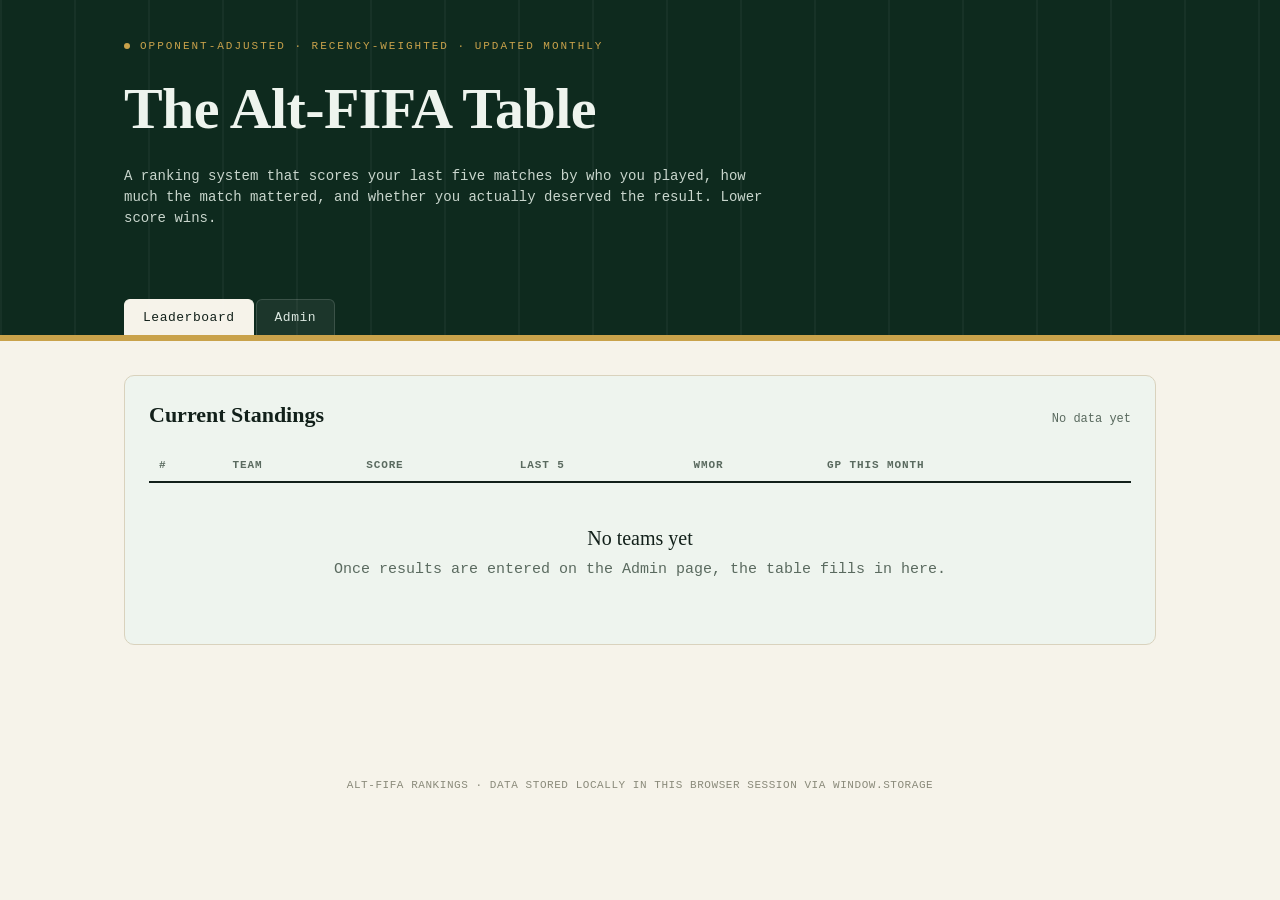
==== index.html @ 95ab1c47 "Update index.html" ====
<!DOCTYPE html>
<html lang="en">
<head>
<meta charset="UTF-8">
<meta name="viewport" content="width=device-width, initial-scale=1.0">
<title>Alt-FIFA Rankings</title>
<style>
  :root{
    --pitch:#0e2a1e;
    --pitch-line:#1c4430;
    --paper:#f6f3ea;
    --ink:#12201a;
    --chalk:#eef4ee;
    --gold:#c9a24b;
    --red:#a4372e;
    --mono: 'JetBrains Mono', 'Courier New', monospace;
    --serif: 'Fraunces', Georgia, serif;
  }
  @font-face{
    font-family:'Fraunces'; src: local('Georgia'); font-weight: 400 700;
  }
  *{box-sizing:border-box;}
  html,body{margin:0;padding:0;}
  body{
    background:var(--paper);
    color:var(--ink);
    font-family: var(--mono);
    font-size:15px;
    line-height:1.5;
    background-image:
      linear-gradient(var(--paper), var(--paper)),
      repeating-linear-gradient(0deg, rgba(18,32,26,0.035) 0px, rgba(18,32,26,0.035) 1px, transparent 1px, transparent 42px);
  }
  a{color:inherit;}

  header.top{
    background:var(--pitch);
    color:var(--chalk);
    border-bottom:6px solid var(--gold);
    position:relative;
    overflow:hidden;
  }
  header.top::before{
    content:"";
    position:absolute; inset:0;
    background-image: repeating-linear-gradient(90deg, rgba(255,255,255,0.04) 0 2px, transparent 2px 74px);
    pointer-events:none;
  }
  .top-inner{
    max-width:1080px; margin:0 auto; padding:38px 24px 30px;
  }
  .eyebrow{
    font-size:11px; letter-spacing:.18em; text-transform:uppercase; color:var(--gold);
    display:flex; align-items:center; gap:10px;
  }
  .eyebrow .dot{width:6px;height:6px;border-radius:50%;background:var(--gold);}
  h1.title{
    font-family:var(--serif);
    font-weight:700;
    font-size:clamp(34px,6vw,58px);
    margin:10px 0 6px;
    letter-spacing:-0.01em;
  }
  .subtitle{color:#c9d6cd; max-width:640px; font-size:14px;}
  nav.tabs{
    max-width:1080px;margin:0 auto; padding:0 24px;
    display:flex; gap:2px; margin-top:26px;
  }
  nav.tabs button{
    font-family:var(--mono); font-size:13px; letter-spacing:.04em;
    background:rgba(255,255,255,0.06); color:#dce8e1; border:1px solid rgba(255,255,255,0.14);
    border-bottom:none; padding:10px 18px; cursor:pointer; border-radius:6px 6px 0 0;
  }
  nav.tabs button.active{
    background:var(--paper); color:var(--ink); border-color:var(--paper);
  }

  main{max-width:1080px; margin:0 auto; padding:34px 24px 80px;}
  section{display:none;}
  section.active{display:block;}

  .panel{
    background:var(--chalk); border:1px solid #d9d2bd; border-radius:10px;
    padding:22px 24px; margin-bottom:22px;
  }
  .meta-row{
    display:flex; justify-content:space-between; align-items:baseline; flex-wrap:wrap; gap:10px;
    margin-bottom:18px;
  }
  .meta-row h2{font-family:var(--serif); font-size:22px; margin:0;}
  .meta-row .updated{font-size:12px; color:#5a6a5f;}

  table.board{width:100%; border-collapse:collapse;}
  table.board th{
    text-align:left; font-size:11px; letter-spacing:.08em; text-transform:uppercase;
    color:#5a6a5f; padding:8px 10px; border-bottom:2px solid var(--ink);
  }
  table.board td{padding:12px 10px; border-bottom:1px solid #ddd6c2; font-size:14px;}
  table.board tr:hover td{background:rgba(201,162,75,0.08);}
  .rank-cell{font-family:var(--serif); font-weight:700; font-size:18px; width:48px;}
  .rank-cell.up::after{content:" \2191"; color:#2e7d4f; font-size:11px;}
  .rank-cell.down::after{content:" \2193"; color:var(--red); font-size:11px;}
  .team-cell{font-weight:600;}
  .score-cell{font-family:var(--serif); font-weight:700; font-size:17px;}
  .form-pill{
    display:inline-block; width:20px;height:20px;line-height:20px;text-align:center;
    border-radius:50%; font-size:10px; font-weight:700; margin-right:3px; color:#fff;
  }
  .form-w{background:#2e7d4f;} .form-d{background:#9a8a3f;} .form-l{background:var(--red);}
  .empty-state{padding:40px 20px; text-align:center; color:#5a6a5f;}
  .empty-state .big{font-family:var(--serif); font-size:20px; color:var(--ink); margin-bottom:6px;}

  /* Admin */
  .lock-screen{max-width:420px; margin:60px auto; text-align:center;}
  .lock-screen input{
    width:100%; padding:12px 14px; font-family:var(--mono); font-size:14px;
    border:1px solid #b9b09a; border-radius:6px; margin:14px 0; background:#fff;
  }
  .btn{
    font-family:var(--mono); font-size:13px; letter-spacing:.03em; font-weight:600;
    background:var(--pitch); color:var(--chalk); border:none; padding:11px 20px;
    border-radius:6px; cursor:pointer;
  }
  .btn:hover{background:#123522;}
  .btn.secondary{background:transparent; color:var(--pitch); border:1px solid var(--pitch);}
  .btn.danger{background:var(--red);}
  textarea{
    width:100%; min-height:220px; font-family:var(--mono); font-size:13px;
    padding:14px; border:1px solid #b9b09a; border-radius:6px; background:#fffdf7;
    resize:vertical; line-height:1.6;
  }
  .format-help{
    font-size:12px; color:#5a6a5f; background:#fff; border:1px dashed #b9b09a;
    border-radius:6px; padding:12px 14px; margin-bottom:14px;
  }
  .format-help code{background:#eee6cc; padding:1px 5px; border-radius:3px;}
  .row-actions{display:flex; gap:10px; margin-top:14px; flex-wrap:wrap;}
  .parse-log{
    margin-top:16px; font-size:13px; max-height:260px; overflow:auto;
    border:1px solid #d9d2bd; border-radius:6px; background:#fff;
  }
  .parse-log .line{padding:9px 12px; border-bottom:1px solid #eee6cc;}
  .parse-log .line.err{background:#fbe9e7; color:#7a231c;}
  .parse-log .line.ok{background:#eef7ee;}
  .parse-log .line .head{font-weight:700;}
  .config-grid{display:grid; grid-template-columns:1fr 1fr; gap:14px; margin-bottom:18px;}
  .config-grid label{font-size:12px; color:#5a6a5f; display:block; margin-bottom:4px;}
  .config-grid input{
    width:100%; padding:9px 10px; font-family:var(--mono); border:1px solid #b9b09a;
    border-radius:6px; background:#fff;
  }
  .team-manage{display:flex; flex-wrap:wrap; gap:8px; margin-top:10px;}
  .team-chip{
    background:#fff; border:1px solid #d9d2bd; border-radius:20px; padding:5px 12px;
    font-size:12px; display:flex; align-items:center; gap:8px;
  }
  .team-chip button{background:none;border:none;color:var(--red);cursor:pointer;font-weight:700;}
  footer{
    text-align:center; padding:30px; font-size:11px; color:#8a8a7a; letter-spacing:.05em;
  }
  .toast{
    position:fixed; bottom:24px; left:50%; transform:translateX(-50%);
    background:var(--ink); color:#fff; padding:12px 20px; border-radius:8px; font-size:13px;
    opacity:0; pointer-events:none; transition:opacity .25s ease; z-index:50;
  }
  .toast.show{opacity:1;}
</style>
</head>
<body>

<header class="top">
  <div class="top-inner">
    <div class="eyebrow"><span class="dot"></span>OPPONENT-ADJUSTED &middot; RECENCY-WEIGHTED &middot; UPDATED MONTHLY</div>
    <h1 class="title">The Alt-FIFA Table</h1>
    <p class="subtitle">A ranking system that scores your last five matches by who you played, how much the match mattered, and whether you actually deserved the result. Lower score wins.</p>
  </div>
  <nav class="tabs">
    <button id="tab-board-btn" class="active">Leaderboard</button>
    <button id="tab-admin-btn">Admin</button>
  </nav>
</header>

<main>
  <section id="tab-board" class="active">
    <div class="panel">
      <div class="meta-row">
        <h2>Current Standings</h2>
        <div class="updated" id="last-updated">No data yet</div>
      </div>
      <table class="board" id="board-table">
        <thead>
          <tr><th>#</th><th>Team</th><th>Score</th><th>Last 5</th><th>WMOR</th><th>GP this month</th></tr>
        </thead>
        <tbody id="board-body"></tbody>
      </table>
      <div class="empty-state" id="board-empty" style="display:none;">
        <div class="big">No teams yet</div>
        <div>Once results are entered on the Admin page, the table fills in here.</div>
      </div>
    </div>
  </section>

  <section id="tab-admin">
    <div id="admin-lock" class="lock-screen">
      <div class="panel">
        <h2 style="font-family:var(--serif); margin-top:0;">Admin Access</h2>
        <p style="font-size:13px; color:#5a6a5f;">Enter your admin key to edit results.</p>
        <input type="password" id="admin-pass" placeholder="Admin key">
        <button class="btn" id="admin-unlock-btn">Unlock</button>
        <p style="font-size:11px; color:#8a8a7a; margin-top:14px;">First time here? Set your key once in <code>ADMIN_KEY</code> at the top of the script, then use that same key to log in — see the setup note in the code comments.</p>
      </div>
    </div>

    <div id="admin-panel" style="display:none;">
      <div class="panel">
        <div class="meta-row">
          <h2>Enter Results</h2>
          <button class="btn secondary" id="lock-again-btn">Lock</button>
        </div>
        <div class="format-help">
          One line per team that played &ge;1 match this cycle. Format:<br>
          <code>Name.PreviousScore.(OppRank.Importance.Result)x5</code><br>
          Result is <code>W</code>, <code>D</code>, or <code>L</code>. Give as many parenthetical groups as matches played this month (1&ndash;5). Ranks are raw FIFA ranks (1&ndash;<span id="total-teams-hint">210</span>) &mdash; normalization happens automatically.<br>
          Example: <code>Morocco.13.7.(8.3.D)(30.4.W)(3.5.L)</code>
        </div>
        <textarea id="bulk-input" placeholder="Morocco.13.7.(8.3.D)(30.4.W)(3.5.L)
France.9.2.(41.3.W)(38.3.W)(7.5.W)"></textarea>
        <div class="row-actions">
          <button class="btn" id="parse-btn">Calculate &amp; Preview</button>
          <button class="btn secondary" id="clear-input-btn">Clear</button>
        </div>
        <div class="parse-log" id="parse-log" style="display:none;"></div>
        <div class="row-actions" id="publish-row" style="display:none;">
          <button class="btn" id="publish-btn">Publish to Leaderboard</button>
          <span style="font-size:12px; color:#5a6a5f; align-self:center;">This overwrites scores only for teams listed above. Everyone else stays unchanged.</span>
        </div>
      </div>

      <div class="panel">
        <div class="meta-row"><h2>League Settings</h2></div>
        <div class="config-grid">
          <div>
            <label for="cfg-teams">Total FIFA-ranked teams</label>
            <input type="number" id="cfg-teams" value="210">
          </div>
          <div>
            <label for="cfg-mor">MOR coefficient (Step 5)</label>
            <input type="number" step="0.01" id="cfg-mor" value="0.4">
          </div>
        </div>
        <button class="btn secondary" id="save-settings-btn">Save Settings</button>
      </div>

      <div class="panel">
        <div class="meta-row"><h2>Manage Teams</h2></div>
        <div id="team-manage-list" class="team-manage"></div>
      </div>
    </div>
  </section>
</main>

<footer>ALT-FIFA RANKINGS &middot; DATA STORED LOCALLY IN THIS BROWSER SESSION VIA WINDOW.STORAGE</footer>
<div class="toast" id="toast"></div>

<script>
/* ============================================================
   SETUP NOTE FOR THE OWNER:
   Change ADMIN_KEY below to whatever password you want to use
   to unlock the Admin tab. This is a soft lock (anyone reading
   the page source can see it) — it keeps casual visitors out,
   it is NOT real security. Don't reuse a sensitive password.
   ============================================================ */
const ADMIN_KEY = "(uteBeat61";

let SETTINGS = { totalTeams: 210, morCoef: 0.4 };
let TEAMS = {}; // name -> {score, lastFive:[{r,i,result}], wmor, updated}

const $ = (id) => document.getElementById(id);

function toast(msg){
  const t = $('toast');
  t.textContent = msg;
  t.classList.add('show');
  setTimeout(()=>t.classList.remove('show'), 2200);
}

function normRank(rank, total){
  return 1 + (99 * (rank - 1) / (total - 1));
}

function matchScore(R, Y, result){
  if(result === 'W') return R/2;
  if(result === 'D') return R + 0.1*Y;
  if(result === 'L') return (R+Y)/2;
  throw new Error('bad result code: '+result);
}

// Parses one line: Name.PreviousScore.(R.I.Result)x1-5
function parseLine(line){
  line = line.trim();
  if(!line) return null;
  const firstParen = line.indexOf('(');
  if(firstParen === -1) throw new Error('no match groups found — expected (R.I.Result) blocks');
  const head = line.slice(0, firstParen);
  const headParts = head.split('.').filter(s=>s.length);
  if(headParts.length < 2) throw new Error('expected Name.PreviousScore before the match groups');
  const name = headParts[0].trim();
  const prevScore = parseFloat(headParts[1]);
  if(isNaN(prevScore)) throw new Error('previous score is not a number');

  const groupRe = /\(([^)]+)\)/g;
  const groups = [];
  let m;
  while((m = groupRe.exec(line)) !== null){ groups.push(m[1]); }
  if(groups.length === 0) throw new Error('no (R.I.Result) groups found');
  if(groups.length > 5) throw new Error('more than 5 match groups given, max is 5');

  const matches = groups.map((g, idx) => {
    const parts = g.split('.').map(s=>s.trim());
    if(parts.length !== 3) throw new Error(`match ${idx+1}: expected R.I.Result, got "${g}"`);
    const r = parseFloat(parts[0]);
    const i = parseFloat(parts[1]);
    const result = parts[2].toUpperCase();
    if(isNaN(r) || r < 1) throw new Error(`match ${idx+1}: opponent rank invalid`);
    if(isNaN(i) || i < 1 || i > 5) throw new Error(`match ${idx+1}: importance must be 1-5`);
    if(!['W','D','L'].includes(result)) throw new Error(`match ${idx+1}: result must be W, D, or L`);
    return {r, i, result};
  });

  return {name, prevScore, matches};
}

function computeTeam(parsed, ownRawRank, settings){
  const total = settings.totalTeams;
  const Y = ownRawRank ? normRank(ownRawRank, total) : normRank(100, total); // fallback mid-table if unknown
  let sumWeighted = 0, sumI = 0, sumRxI = 0;
  const lastFive = [];
  parsed.matches.forEach(mt => {
    const R = normRank(mt.r, total);
    const s = matchScore(R, Y, mt.result);
    sumWeighted += s * mt.i;
    sumI += mt.i;
    sumRxI += R * mt.i;
    lastFive.push({raw:mt.r, R, i:mt.i, result:mt.result, score:s});
  });
  const mean = sumWeighted / sumI;
  const wmor = sumRxI / sumI;
  const calcScore = mean - (settings.morCoef * wmor);

  const G = Math.min(parsed.matches.length, 5);
  const prevWeight = 1 - (G/5);
  const newWeight = G/5;
  const updatedScore = (parsed.prevScore * prevWeight) + (calcScore * newWeight);

  return {
    name: parsed.name,
    score: updatedScore,
    calcScore, wmor, mean,
    gamesPlayed: G,
    lastFive,
    updated: new Date().toISOString()
  };
}

/* ---------- Storage ---------- */
async function loadData(){
  try{
    const res = await window.storage.get('league-teams', true);
    TEAMS = res ? JSON.parse(res.value) : {};
  }catch(e){ TEAMS = {}; }
  try{
    const res = await window.storage.get('league-settings', true);
    SETTINGS = res ? JSON.parse(res.value) : SETTINGS;
  }catch(e){ /* keep defaults */ }
}

async function saveTeams(){
  await window.storage.set('league-teams', JSON.stringify(TEAMS), true);
}
async function saveSettings(){
  await window.storage.set('league-settings', JSON.stringify(SETTINGS), true);
}

/* ---------- Rendering ---------- */
function renderBoard(){
  const body = $('board-body');
  const empty = $('board-empty');
  const entries = Object.values(TEAMS).sort((a,b)=>a.score-b.score);
  if(entries.length === 0){
    body.innerHTML = '';
    empty.style.display = 'block';
    $('last-updated').textContent = 'No data yet';
    return;
  }
  empty.style.display = 'none';
  let mostRecent = 0;
  body.innerHTML = entries.map((t, idx) => {
    mostRecent = Math.max(mostRecent, new Date(t.updated).getTime());
    const formPills = t.lastFive.map(m => {
      const cls = m.result === 'W' ? 'form-w' : m.result === 'D' ? 'form-d' : 'form-l';
      return `<span class="form-pill ${cls}" title="rank ${m.raw}, importance ${m.i}">${m.result}</span>`;
    }).join('');
    return `<tr>
      <td class="rank-cell">${idx+1}</td>
      <td class="team-cell">${escapeHtml(t.name)}</td>
      <td class="score-cell">${t.score.toFixed(3)}</td>
      <td>${formPills || '&mdash;'}</td>
      <td>${t.wmor ? t.wmor.toFixed(1) : '&mdash;'}</td>
      <td>${t.gamesPlayed ?? '&mdash;'}</td>
    </tr>`;
  }).join('');
  $('last-updated').textContent = mostRecent ? ('Last updated ' + new Date(mostRecent).toLocaleString()) : '';
}

function renderTeamManage(){
  const el = $('team-manage-list');
  const names = Object.keys(TEAMS).sort();
  if(names.length === 0){
    el.innerHTML = '<span style="font-size:12px;color:#8a8a7a;">No teams yet.</span>';
    return;
  }
  el.innerHTML = names.map(n => `
    <span class="team-chip">${escapeHtml(n)} &middot; ${TEAMS[n].score.toFixed(2)}
      <button data-team="${escapeHtml(n)}" class="remove-team-btn">&times;</button>
    </span>`).join('');
  el.querySelectorAll('.remove-team-btn').forEach(btn=>{
    btn.addEventListener('click', async ()=>{
      const name = btn.getAttribute('data-team');
      if(confirm(`Remove ${name} from the leaderboard entirely?`)){
        delete TEAMS[name];
        await saveTeams();
        renderBoard(); renderTeamManage();
        toast(`${name} removed`);
      }
    });
  });
}

function escapeHtml(s){
  return s.replace(/[&<>"']/g, c => ({'&':'&amp;','<':'&lt;','>':'&gt;','"':'&quot;',"'":'&#39;'}[c]));
}

/* ---------- Admin parsing flow ---------- */
let pendingResults = [];

function runParse(){
  const raw = $('bulk-input').value;
  const lines = raw.split('\n').map(l=>l.trim()).filter(l=>l.length);
  const log = $('parse-log');
  const results = [];
  const logHtml = [];

  lines.forEach((line, idx) => {
    try{
      const parsed = parseLine(line);
      if(!parsed) return;
      // own rank: try to find team's existing rank from a previous computed R, else ask via prompt-free fallback
      const existing = TEAMS[parsed.name];
      const ownRawRank = existing && existing.ownRawRank ? existing.ownRawRank : null;
      const computed = computeTeam(parsed, ownRawRank, SETTINGS);
      results.push({name: parsed.name, computed});
      logHtml.push(`<div class="line ok"><span class="head">${escapeHtml(parsed.name)}</span> &mdash; new score ${computed.score.toFixed(3)} (calc ${computed.calcScore.toFixed(3)}, prev ${parsed.prevScore}, GP ${computed.gamesPlayed}, WMOR ${computed.wmor.toFixed(1)})</div>`);
    }catch(e){
      logHtml.push(`<div class="line err"><span class="head">Line ${idx+1}</span> &mdash; ${escapeHtml(e.message)}</div>`);
    }
  });

  log.innerHTML = logHtml.join('') || '<div class="line">Nothing to parse.</div>';
  log.style.display = 'block';
  pendingResults = results;
  $('publish-row').style.display = results.length ? 'flex' : 'none';
}

async function publishResults(){
  pendingResults.forEach(({name, computed}) => {
    TEAMS[name] = computed;
  });
  await saveTeams();
  renderBoard();
  renderTeamManage();
  $('publish-row').style.display = 'none';
  $('parse-log').style.display = 'none';
  $('bulk-input').value = '';
  toast(`Published ${pendingResults.length} team${pendingResults.length===1?'':'s'} to the leaderboard`);
  pendingResults = [];
}

/* ---------- Tabs ---------- */
function showTab(tab){
  ['board','admin'].forEach(t=>{
    $('tab-'+t).classList.toggle('active', t===tab);
    $('tab-'+t+'-btn').classList.toggle('active', t===tab);
  });
}

/* ---------- Init ---------- */
async function init(){
  await loadData();
  $('cfg-teams').value = SETTINGS.totalTeams;
  $('cfg-mor').value = SETTINGS.morCoef;
  $('total-teams-hint').textContent = SETTINGS.totalTeams;
  renderBoard();
  renderTeamManage();

  $('tab-board-btn').addEventListener('click', ()=>showTab('board'));
  $('tab-admin-btn').addEventListener('click', ()=>showTab('admin'));

  $('admin-unlock-btn').addEventListener('click', ()=>{
    if($('admin-pass').value === ADMIN_KEY){
      $('admin-lock').style.display = 'none';
      $('admin-panel').style.display = 'block';
      sessionStorage_set();
    } else {
      toast('Wrong key');
    }
  });
  $('admin-pass').addEventListener('keydown', e=>{ if(e.key==='Enter') $('admin-unlock-btn').click(); });

  $('lock-again-btn').addEventListener('click', ()=>{
    $('admin-panel').style.display = 'none';
    $('admin-lock').style.display = 'block';
    $('admin-pass').value = '';
  });

  $('parse-btn').addEventListener('click', runParse);
  $('clear-input-btn').addEventListener('click', ()=>{
    $('bulk-input').value = '';
    $('parse-log').style.display = 'none';
    $('publish-row').style.display = 'none';
  });
  $('publish-btn').addEventListener('click', publishResults);

  $('save-settings-btn').addEventListener('click', async ()=>{
    SETTINGS.totalTeams = parseInt($('cfg-teams').value) || 210;
    SETTINGS.morCoef = parseFloat($('cfg-mor').value);
    await saveSettings();
    $('total-teams-hint').textContent = SETTINGS.totalTeams;
    toast('Settings saved');
  });
}

// NOTE: sessionStorage/localStorage APIs are disabled in the artifact sandbox preview,
// but on real GitHub Pages hosting they work fine — this just avoids errors here.
function sessionStorage_set(){ try{ /* no-op in preview */ }catch(e){} }

init();
</script>
</body>
</html>
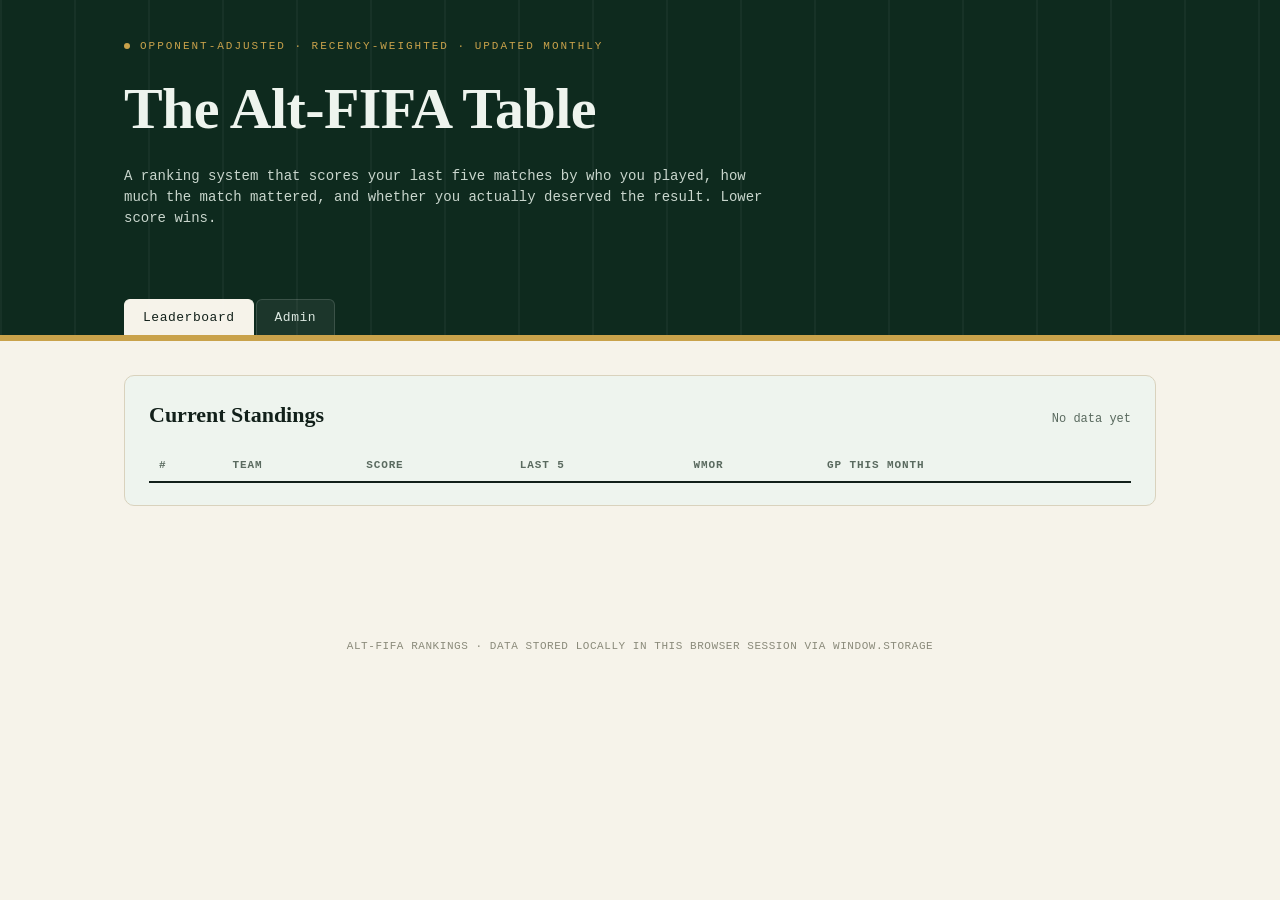
==== commit 7c99bec3: "Update index.html" ====
--- a/index.html
+++ b/index.html
@@ -3,7 +3,7 @@
 <head>
 <meta charset="UTF-8">
 <meta name="viewport" content="width=device-width, initial-scale=1.0">
-<title>Alt-FIFA Rankings</title>
+<title>Alternative FIFA Rankings</title>
 <style>
   :root{
     --pitch:#0e2a1e;
@@ -270,7 +270,7 @@
    the page source can see it) — it keeps casual visitors out,
    it is NOT real security. Don't reuse a sensitive password.
    ============================================================ */
-const ADMIN_KEY = "(uteBeat61";
+const ADMIN_KEY = "(uteBear61";
 
 let SETTINGS = { totalTeams: 210, morCoef: 0.4 };
 let TEAMS = {}; // name -> {score, lastFive:[{r,i,result}], wmor, updated}
@@ -365,20 +365,20 @@
 /* ---------- Storage ---------- */
 async function loadData(){
   try{
-    const res = await window.storage.get('league-teams', true);
-    TEAMS = res ? JSON.parse(res.value) : {};
+    const raw = localStorage.getItem('league-teams');
+    TEAMS = raw ? JSON.parse(raw) : {};
   }catch(e){ TEAMS = {}; }
   try{
-    const res = await window.storage.get('league-settings', true);
-    SETTINGS = res ? JSON.parse(res.value) : SETTINGS;
+    const raw = localStorage.getItem('league-settings');
+    SETTINGS = raw ? JSON.parse(raw) : SETTINGS;
   }catch(e){ /* keep defaults */ }
 }
 
 async function saveTeams(){
-  await window.storage.set('league-teams', JSON.stringify(TEAMS), true);
+  localStorage.setItem('league-teams', JSON.stringify(TEAMS));
 }
 async function saveSettings(){
-  await window.storage.set('league-settings', JSON.stringify(SETTINGS), true);
+  localStorage.setItem('league-settings', JSON.stringify(SETTINGS));
 }
 
 /* ---------- Rendering ---------- */
@@ -412,13 +412,15 @@
   $('last-updated').textContent = mostRecent ? ('Last updated ' + new Date(mostRecent).toLocaleString()) : '';
 }
 
-function renderTeamManage(){
-  const el = $('team-manage-list');
-  const names = Object.keys(TEAMS).sort();
-  if(names.length === 0){
-    el.innerHTML = '<span style="font-size:12px;color:#8a8a7a;">No teams yet.</span>';
-    return;
-  }
+btn.addEventListener('click', async ()=>{
+  const name = btn.getAttribute('data-team');
+  if(confirm(`Remove ${name} from the leaderboard entirely?`)){
+    delete TEAMS[name];
+    await saveTeams();
+    renderBoard(); renderTeamManage();
+    toast(`${name} removed`);
+  }
+});
   el.innerHTML = names.map(n => `
     <span class="team-chip">${escapeHtml(n)} &middot; ${TEAMS[n].score.toFixed(2)}
       <button data-team="${escapeHtml(n)}" class="remove-team-btn">&times;</button>
@@ -475,7 +477,6 @@
   pendingResults.forEach(({name, computed}) => {
     TEAMS[name] = computed;
   });
-  await saveTeams();
   renderBoard();
   renderTeamManage();
   $('publish-row').style.display = 'none';
@@ -483,6 +484,12 @@
   $('bulk-input').value = '';
   toast(`Published ${pendingResults.length} team${pendingResults.length===1?'':'s'} to the leaderboard`);
   pendingResults = [];
+  try{
+    await saveTeams();
+  }catch(e){
+    console.error('publishResults: saveTeams failed', e);
+    toast('Published, but saving failed — refresh may lose changes');
+  }
 }
 
 /* ---------- Tabs ---------- */
@@ -531,12 +538,17 @@
   $('publish-btn').addEventListener('click', publishResults);
 
   $('save-settings-btn').addEventListener('click', async ()=>{
-    SETTINGS.totalTeams = parseInt($('cfg-teams').value) || 210;
-    SETTINGS.morCoef = parseFloat($('cfg-mor').value);
+  SETTINGS.totalTeams = parseInt($('cfg-teams').value) || 210;
+  SETTINGS.morCoef = parseFloat($('cfg-mor').value);
+  $('total-teams-hint').textContent = SETTINGS.totalTeams;
+  toast('Settings saved');
+  try{
     await saveSettings();
-    $('total-teams-hint').textContent = SETTINGS.totalTeams;
-    toast('Settings saved');
-  });
+  }catch(e){
+    console.error('save settings: saveSettings failed', e);
+    toast('Settings updated, but saving failed');
+  }
+});
 }
 
 // NOTE: sessionStorage/localStorage APIs are disabled in the artifact sandbox preview,
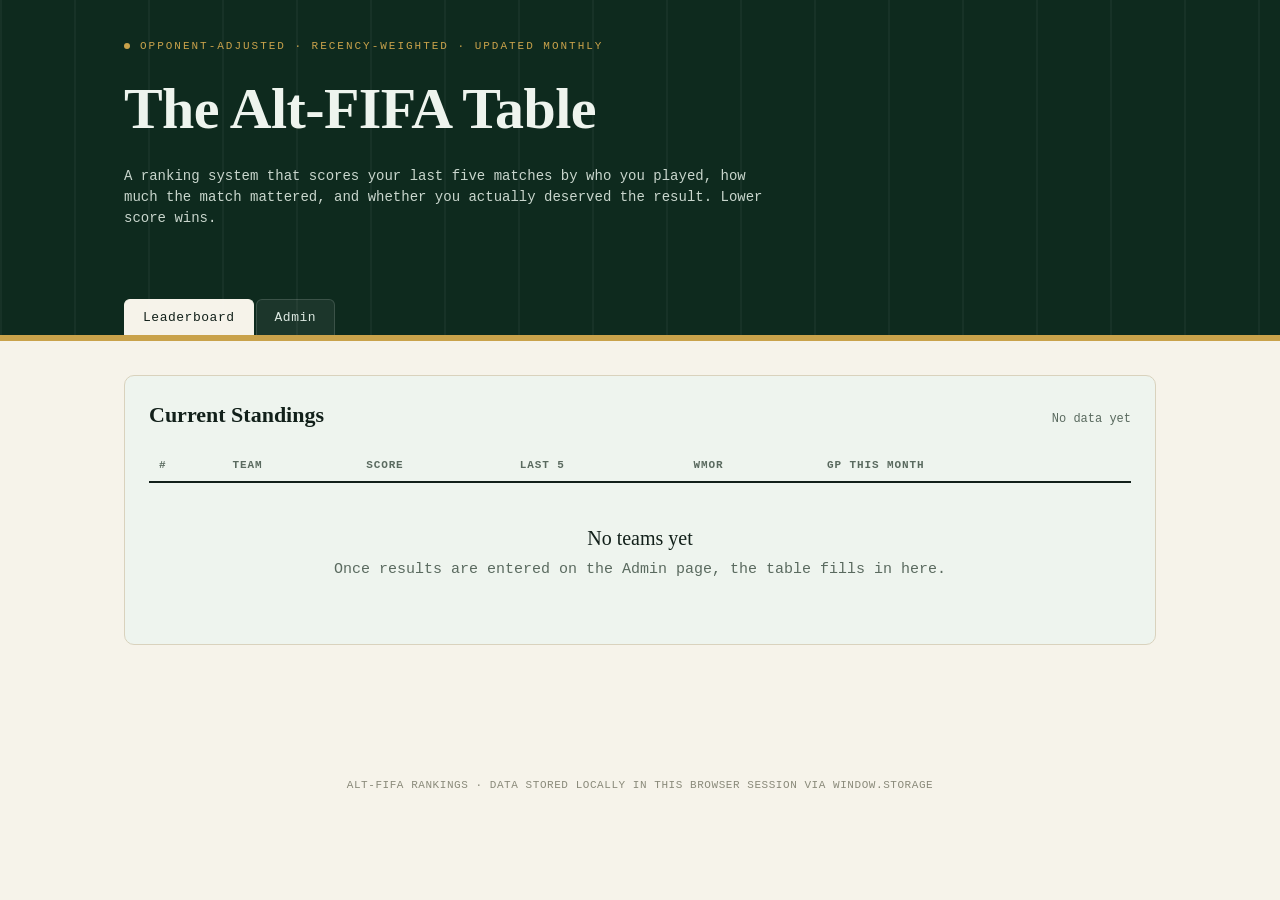
==== commit 074d886d: "Rename index-2.html to index.html" ====
--- a/index.html
+++ b/index.html
@@ -412,15 +412,13 @@
   $('last-updated').textContent = mostRecent ? ('Last updated ' + new Date(mostRecent).toLocaleString()) : '';
 }
 
-btn.addEventListener('click', async ()=>{
-  const name = btn.getAttribute('data-team');
-  if(confirm(`Remove ${name} from the leaderboard entirely?`)){
-    delete TEAMS[name];
-    await saveTeams();
-    renderBoard(); renderTeamManage();
-    toast(`${name} removed`);
-  }
-});
+function renderTeamManage(){
+  const el = $('team-manage-list');
+  const names = Object.keys(TEAMS).sort();
+  if(names.length === 0){
+    el.innerHTML = '<span style="font-size:12px;color:#8a8a7a;">No teams yet.</span>';
+    return;
+  }
   el.innerHTML = names.map(n => `
     <span class="team-chip">${escapeHtml(n)} &middot; ${TEAMS[n].score.toFixed(2)}
       <button data-team="${escapeHtml(n)}" class="remove-team-btn">&times;</button>
@@ -430,9 +428,14 @@
       const name = btn.getAttribute('data-team');
       if(confirm(`Remove ${name} from the leaderboard entirely?`)){
         delete TEAMS[name];
-        await saveTeams();
         renderBoard(); renderTeamManage();
         toast(`${name} removed`);
+        try{
+          await saveTeams();
+        }catch(e){
+          console.error('remove team: saveTeams failed', e);
+          toast(`${name} removed, but saving failed`);
+        }
       }
     });
   });
